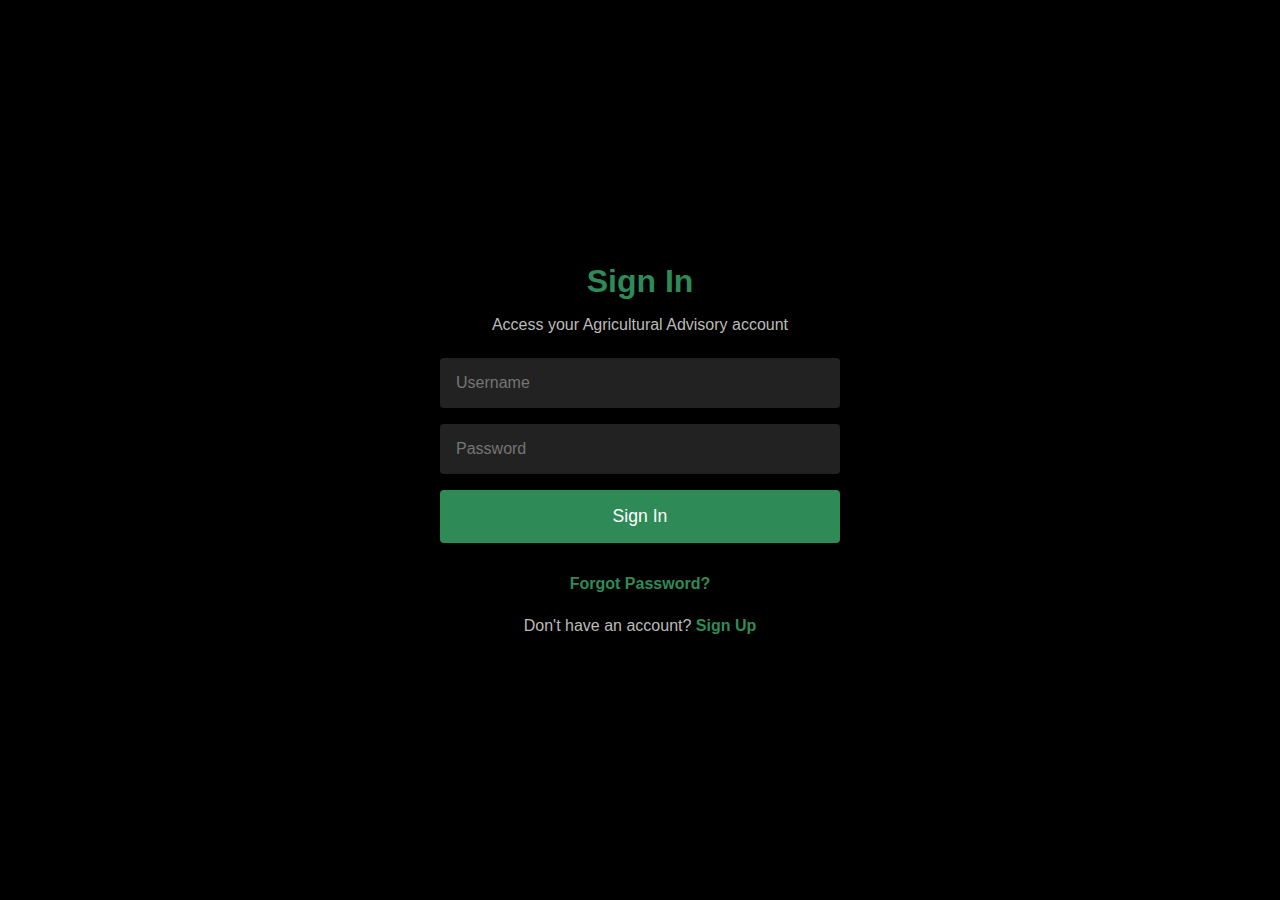
==== signin.html @ e1310c1e "Add files via upload" ====
<!DOCTYPE html>
<html lang="en">
<head>
    <meta charset="UTF-8">
    <meta name="viewport" content="width=device-width, initial-scale=1.0">
    <title>Sign In- Agricultural Advisory Service</title>
    <style>
        body {
            font-family: Arial, sans-serif;
            background-color: #000;
            color: #fff;
            display: flex;
            justify-content: center;
            align-items: center;
            height: 100vh;
            margin: 0;
        }
        .login-container {
            background-color: rgba(0, 0, 0, 0.8);
            border-radius: 8px;
            box-shadow: 0 4px 8px rgba(0, 0, 0, 0.3);
            padding: 2rem;
            max-width: 400px;
            width: 100%;
            text-align: center;
        }
        .login-container h1 {
            margin-bottom: 1rem;
            color: #2e8b57;
        }
        .login-container p {
            margin-bottom: 1.5rem;
            color: #bbb;
        }
        .login-form {
            display: flex;
            flex-direction: column;
        }
        .login-form input {
            padding: 1rem;
            border: none;
            border-radius: 4px;
            margin-bottom: 1rem;
            font-size: 1rem;
        }
        .login-form input[type="text"],
        .login-form input[type="password"] {
            background-color: #222;
            color: #fff;
        }
        .login-form input[type="submit"] {
            background-color: #2e8b57;
            color: #fff;
            cursor: pointer;
            font-size: 1.1rem;
            border: none;
            transition: background-color 0.3s;
        }
        .login-form input[type="submit"]:hover {
            background-color: #1f6d44;
        }
        .login-container a {
            color: #2e8b57;
            text-decoration: none;
            font-weight: bold;
        }
        .login-container a:hover {
            text-decoration: underline;
        }
    </style>
</head>
<body>
    <div class="login-container">
        <h1>Sign In</h1>
        <p>Access your Agricultural Advisory account</p>
        <form class="login-form" action="SubscriptionSignin.html" method="get">
            <input type="text" name="username" placeholder="Username" required>
            <input type="password" name="password" placeholder="Password" required>
            <input type="submit" value="Sign In">
        </form>
        <p><a href="#">Forgot Password?</a></p>
        <p>Don't have an account? <a href="signup.html">Sign Up</a></p>
    </div>
</body>
</html>
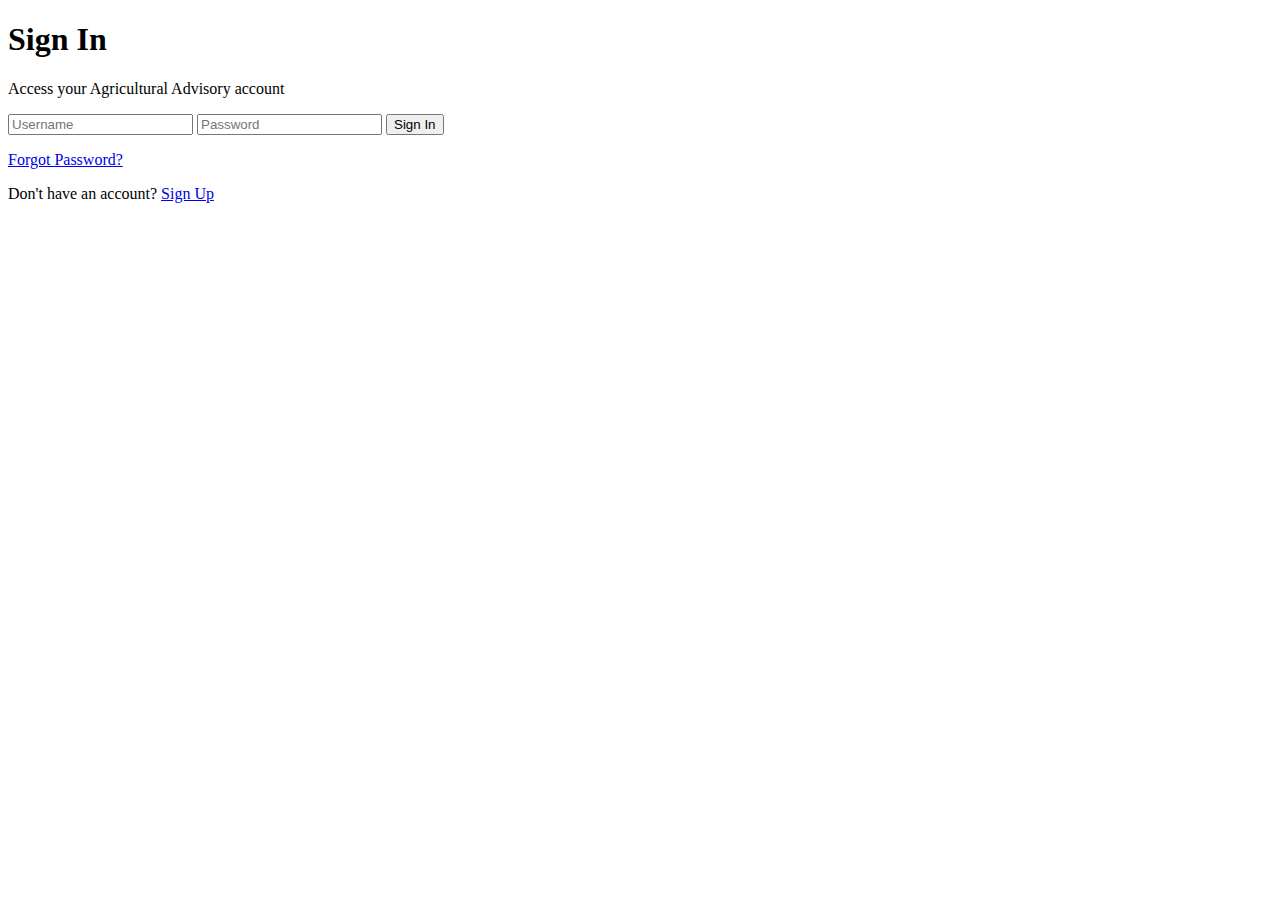
==== commit c700b866: "Add files via upload" ====
--- a/signin.html
+++ b/signin.html
@@ -4,70 +4,7 @@
     <meta charset="UTF-8">
     <meta name="viewport" content="width=device-width, initial-scale=1.0">
     <title>Sign In- Agricultural Advisory Service</title>
-    <style>
-        body {
-            font-family: Arial, sans-serif;
-            background-color: #000;
-            color: #fff;
-            display: flex;
-            justify-content: center;
-            align-items: center;
-            height: 100vh;
-            margin: 0;
-        }
-        .login-container {
-            background-color: rgba(0, 0, 0, 0.8);
-            border-radius: 8px;
-            box-shadow: 0 4px 8px rgba(0, 0, 0, 0.3);
-            padding: 2rem;
-            max-width: 400px;
-            width: 100%;
-            text-align: center;
-        }
-        .login-container h1 {
-            margin-bottom: 1rem;
-            color: #2e8b57;
-        }
-        .login-container p {
-            margin-bottom: 1.5rem;
-            color: #bbb;
-        }
-        .login-form {
-            display: flex;
-            flex-direction: column;
-        }
-        .login-form input {
-            padding: 1rem;
-            border: none;
-            border-radius: 4px;
-            margin-bottom: 1rem;
-            font-size: 1rem;
-        }
-        .login-form input[type="text"],
-        .login-form input[type="password"] {
-            background-color: #222;
-            color: #fff;
-        }
-        .login-form input[type="submit"] {
-            background-color: #2e8b57;
-            color: #fff;
-            cursor: pointer;
-            font-size: 1.1rem;
-            border: none;
-            transition: background-color 0.3s;
-        }
-        .login-form input[type="submit"]:hover {
-            background-color: #1f6d44;
-        }
-        .login-container a {
-            color: #2e8b57;
-            text-decoration: none;
-            font-weight: bold;
-        }
-        .login-container a:hover {
-            text-decoration: underline;
-        }
-    </style>
+    <link rel="stylesheet" href="css/signin.css">
 </head>
 <body>
     <div class="login-container">
